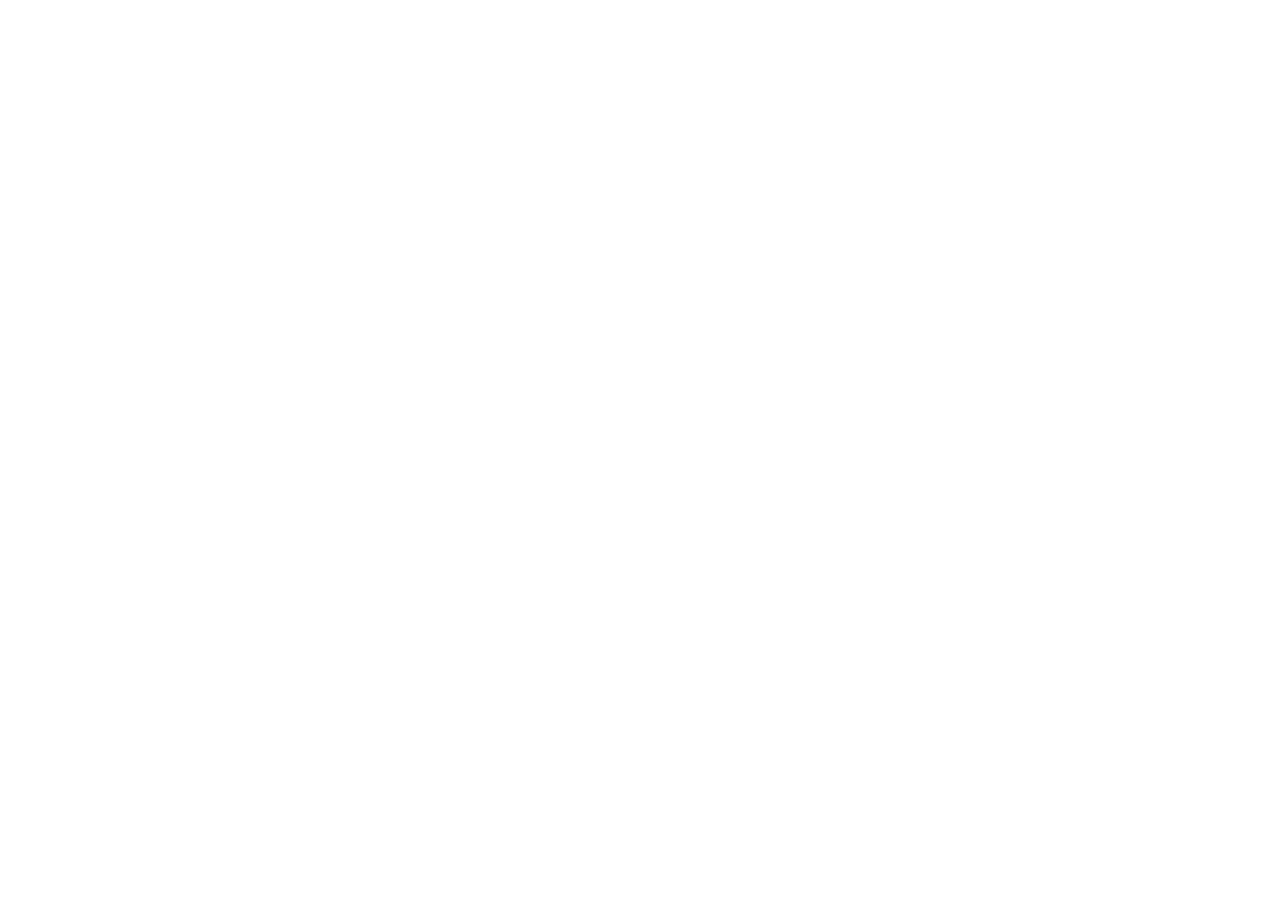
==== static/attraction.html @ 2cb46743 "First Version" ====
<!DOCTYPE html>
<html lang="en">
<head>
  <meta charset="UTF-8">
  <meta name="viewport" content="width=device-width, initial-scale=1.0">
  <title>Attraction</title>
</head>
<body>
  
</body>
</html>
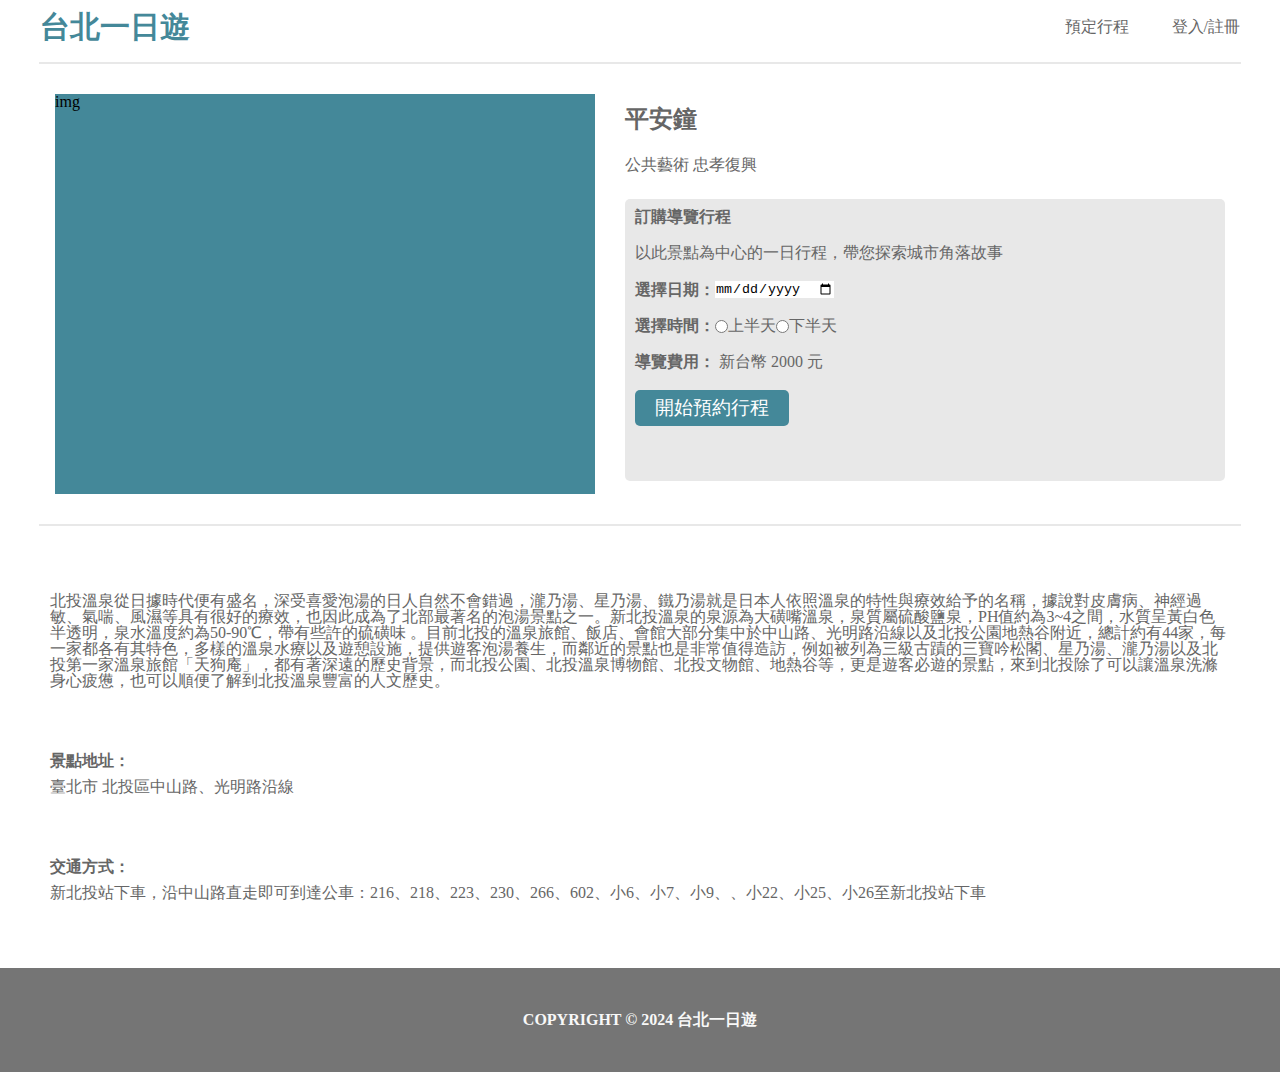
==== commit a0f9b2dd: "Part3-1 0620 version" ====
--- a/static/attraction.html
+++ b/static/attraction.html
@@ -4,8 +4,97 @@
   <meta charset="UTF-8">
   <meta name="viewport" content="width=device-width, initial-scale=1.0">
   <title>Attraction</title>
+  <link rel="stylesheet" href="/static/style.css">
 </head>
 <body>
+  <!-- Header: Navigation -->
+  <div class="l-container">
+    <div class="l-navigation">
+      <div class="l-title">
+        <h2>台北一日遊</h2>
+      </div>
+      <div class="l-navbar">
+        <div class="l-bookbutton">
+          <a href="">預定行程</a>
+        </div>
+        <div class="l-loginbutton">
+          <a href="">登入/註冊</a>
+        </div>
+      </div>
+    </div>
+  </div>
+
+  <hr>
+
+  <!-- Picture & Profile: Section -->
+  <div class="att-section">
+    <div class="att-pic">
+      <p>img</p>
+    </div>
+    <div class="att-profile">
+      <div class="att-title">
+        <h1>平安鐘</h1>
+      </div>
+      <div class="att-tags">
+        <p>公共藝術</p>
+        <p>忠孝復興</p>
+      </div>
+    
+      <div class="att-bookingform">
+        <h3>訂購導覽行程</h3>
+        <p>以此景點為中心的一日行程，帶您探索城市角落故事</p>
+        <div class="m-datepicker">
+          <h3>選擇日期：</h3>
+          <input type="date">
+        </div>
+        <div class="m-timepicker">
+          <h3>選擇時間：</h3>
+          <input type="radio"><p>上半天</p> 
+          <input type="radio"><p>下半天</p>
+        </div>
+        <h3>導覽費用： <span>新台幣 2000 元</span></h3>
+        <div class="att-btn-booking">
+          <button>開始預約行程</button>
+        </div>
+        
+      </div> 
+    </div>
+
+  </div>
+
+  <hr>
+
+  <!-- Information: Infors -->
+  <div class="att-infors">
+    <div class="att-descrip">
+      <p>北投溫泉從日據時代便有盛名，深受喜愛泡湯的日人自然不會錯過，瀧乃湯、星乃湯、鐵乃湯就是日本人依照溫泉的特性與療效給予的名稱，據說對皮膚病、神經過敏、氣喘、風濕等具有很好的療效，也因此成為了北部最著名的泡湯景點之一。新北投溫泉的泉源為大磺嘴溫泉，泉質屬硫酸鹽泉，PH值約為3~4之間，水質呈黃白色半透明，泉水溫度約為50-90℃，帶有些許的硫磺味 。目前北投的溫泉旅館、飯店、會館大部分集中於中山路、光明路沿線以及北投公園地熱谷附近，總計約有44家，每一家都各有其特色，多樣的溫泉水療以及遊憩設施，提供遊客泡湯養生，而鄰近的景點也是非常值得造訪，例如被列為三級古蹟的三寶吟松閣、星乃湯、瀧乃湯以及北投第一家溫泉旅館「天狗庵」，都有著深遠的歷史背景，而北投公園、北投溫泉博物館、北投文物館、地熱谷等，更是遊客必遊的景點，來到北投除了可以讓溫泉洗滌身心疲憊，也可以順便了解到北投溫泉豐富的人文歷史。</p>
+    </div>
+    <div class="att-address">
+      <h3>景點地址：</h3>
+      <p>臺北市  北投區中山路、光明路沿線</p>
+    </div>
+    
+    <div class="att-transport">
+      <h3>交通方式：</h3>
+      <p>新北投站下車，沿中山路直走即可到達公車：216、218、223、230、266、602、小6、小7、小9、、小22、小25、小26至新北投站下車</p>
+    </div>
+  </div>
+
+
+
+
+  <!-- Footer -->
+  <div class="l-footer" id="footer">
+    <div class="l-textbox">
+      <p>COPYRIGHT © 2024 台北一日遊</p>
+    </div>
+  </div>
+
+
+  <!-- Javascript -->
+  <scrip>
+
+  </scrip>
   
 </body>
 </html>--- a/static/style.css
+++ b/static/style.css
@@ -0,0 +1,547 @@
+/* CSS reset
+    http://meyerweb.com/eric/tools/css/reset/ 
+   v2.0 | 20110126
+   License: none (public domain)
+*/
+
+html, body, div, span, applet, object, iframe,
+h1, h2, h3, h4, h5, h6, p, blockquote, pre,
+a, abbr, acronym, address, big, cite, code,
+del, dfn, em, img, ins, kbd, q, s, samp,
+small, strike, strong, sub, sup, tt, var,
+b, u, i, center,
+dl, dt, dd, ol, ul, li,
+fieldset, form, label, legend,
+table, caption, tbody, tfoot, thead, tr, th, td,
+article, aside, canvas, details, embed, 
+figure, figcaption, footer, header, hgroup, 
+menu, nav, output, ruby, section, summary,
+time, mark, audio, video {
+	margin: 0;
+	padding: 0;
+	border: 0;
+	font-size: 100%;
+	font: inherit;
+	vertical-align: baseline;
+}
+/* HTML5 display-role reset for older browsers */
+article, aside, details, figcaption, figure, 
+footer, header, hgroup, menu, nav, section {
+	display: block;
+}
+body {
+	line-height: 1;
+}
+ol, ul {
+	list-style: none;
+}
+blockquote, q {
+	quotes: none;
+}
+blockquote:before, blockquote:after,
+q:before, q:after {
+	content: '';
+	content: none;
+}
+table {
+	border-collapse: collapse;
+	border-spacing: 0;
+}
+button{
+	background-color: transparent;
+    border: none;
+}
+input{   
+    border: none;
+    padding: 0;
+    margin: 0;
+}
+a {
+    text-decoration: none;
+    color: inherit;
+  }
+
+/* Code Starts HERE Code Starts HERE Code Starts HERE */
+/* Code Starts HERE Code Starts HERE Code Starts HERE */
+/* Code Starts HERE Code Starts HERE Code Starts HERE */
+
+
+/* Header: Navigation */
+.l-container{
+    width:100%;
+    height:54px;
+    display: flex;
+    position:sticky;
+    top:0;
+    z-index: 1000;
+    background-color: white;
+}
+.l-navigation{
+    width: 1200px;
+    height: 100%;
+    margin:auto;
+    display: flex;
+    flex-direction: row;
+    justify-content: space-between;
+    align-items: center;
+}
+.l-navigation h2{
+    font-size: 30px;
+    font-weight: 700;
+    color: #448899;
+}
+.l-navbar{
+    /* background-color: white; */
+    width: 175px;
+    height:34px;
+    display: flex;
+    flex-direction: row;
+    justify-content: space-between;
+    align-items: center;
+}
+.l-navbar a{
+    font-size: 16px;
+    color: #666666;
+    /* padding:10px; */
+}
+
+/* Key Visual: Hero Section */
+.l-herosection{
+    width: 100%;
+    height:320px;
+    background-image: url(img/101.png);
+    background-size:cover;
+    background-repeat: no-repeat;
+    display: flex;
+    align-items: center;
+    justify-content: center;
+}
+.l-slogan{
+    width:100%;
+    max-width: 1200px;
+    height:169px;
+    /* background-color: aliceblue; */
+    display: flex;
+    flex-direction: column;
+    align-items: center;
+}
+.l-slogancontext{
+    width:100%;
+    height:78px;
+    display: flex;
+    flex-direction: column;
+    justify-content: space-between;
+}
+.l-slogancontext h3{
+    font-size: 28px;
+    font-weight: 700;
+    color:#F8F8F8;
+}
+.l-slogancontext p{
+    font-size: 16px;
+    font-weight: 700;
+    color:#F8F8F8;
+}
+
+.l-searchbox{
+    width: 100%;
+    max-width:1200px;
+    min-width: 360px;
+    height:46px;
+    margin-top: 45px;
+}
+.m-searchbar{
+    max-width:460px;
+    min-width: 285px;
+    height:100%;
+    display:flex;
+}
+.l-inputfield{
+    width: 400px;
+    height: 100%;
+}
+.l-inputfield input{
+    width:100%;
+    height:100%;
+    border-radius: 5px 0 0 5px;
+    box-shadow: 0 2px 4px rgba(0, 0, 0, 0.1);
+    padding-left: 10px;
+}
+.l-inputfield ::placeholder{
+    font-size: 16px;
+    font-weight: 700;
+    color:#757575;
+    padding-left:5px;
+}
+.l-searchfield{
+    width:60px;
+    height:100%; 
+}
+.l-searchfield button{
+    width:100%;
+    height:100%;
+    background-color:  #448899;
+    border-radius: 0 5px 5px 0;
+    box-shadow: 0 2px 4px rgba(0, 0, 0, 0.1);
+    cursor: pointer;
+}
+.l-searchfield img{
+    width:30px;
+    height:30px;
+}
+
+/* Content: Main */
+.l-main{
+    padding: 40px 0 40px 0;
+    width: 100%;
+} 
+.m-listbar{
+    max-width: 1220px;
+    width:100%;
+    height:70px;
+    margin: auto;
+    display: flex;
+    align-items:center;
+    justify-content: space-between;
+    overflow: hidden;
+    
+}
+.l-listcontainer{
+    width:100%;
+    height:50px;
+    display: flex;
+    flex-direction: row;
+    justify-content: space-around;
+    overflow-x: auto;
+    white-space: nowrap;
+    gap:20px;
+    -ms-overflow-style: none;  /* IE and Edge */
+    scrollbar-width: none;  /* Firefox */
+}
+.l-listcontainer::-webkit-scrollbar {
+    display: none;  /* Safari and Chrome */
+}
+
+.l-mrt{
+    /* width: 62px; */
+    height:24px;
+    padding-top: 10px;
+    white-space: nowrap;
+    font-size: 16px;
+    font-weight: 500;
+    color:#666666;
+    text-align: center;
+}
+.l-mrt:hover{
+    color:#000000;
+    cursor: pointer;
+}
+.l-iconcontainer{
+    height:50px;
+}
+.l-iconcontainer button{
+    cursor: pointer;
+}
+.l-iconcontainer button:hover{
+    padding: 9px, 0px, 9px, 15px;
+    cursor: pointer;
+}
+
+.m-attractions{
+    max-width:1200px;
+    width: 100%;
+    height:fit-content;
+    margin: auto;
+    display:grid;
+    justify-content: center;
+    grid-template-columns: 1fr 1fr 1fr 1fr;
+    grid-gap:30px;
+    /* overflow-y: scroll; */
+    position:relative;
+}
+
+.sentinel{
+    /* background-color: red; */
+    height:10px;
+    width: 100%;
+    position: absolute;
+    bottom:0;
+}
+
+.l-bigbox{
+    width:100%;
+    height:242px;
+    display: flex;
+    flex-direction: column;
+    border: 1px solid #E8E8E8;
+    border-radius: 5px;
+    overflow: hidden;
+}
+.l-image{
+    width:100%;
+    height:197px;
+    position: relative;
+    background-size: contain;
+    background-position: center;
+    z-index: 1;
+    overflow: hidden;
+}
+.l-image img{
+    width:100%;
+    height:100%;
+    object-fit: cover;
+}
+.l-name{
+    width:100%;
+    height:40px;
+    background-color: black;
+    background-color: rgba(0, 0, 0, 0.6);
+    position:absolute;
+    bottom:0px;
+    z-index: 2;
+    white-space: nowrap; 
+    overflow: hidden; 
+    text-overflow: ellipsis; 
+}
+.l-name p{
+    font-size: 16px;
+    font-weight: 700;
+    color: white;
+    margin: 10px;
+    position: relative; 
+    z-index: 3;
+}
+.l-detail{
+    width:100%;
+    height:45px;
+    display:flex;
+    justify-content: space-between;
+    align-content: center;
+    background-color: #FFFFFF;
+}
+.l-info{
+    width:50%;
+    padding: 10px;
+    display: flex;
+    justify-content: space-between;
+    align-items: center;
+}
+.l-info p{
+    font-size: 16px;
+    font-weight: 500;
+    color:#757575;
+}
+.l-info .p-right{
+    text-align: right;
+    flex:1;
+}
+.l-info .p-left{
+    text-align: left;
+    flex:1;
+}
+
+
+
+
+
+
+/* Footer */
+.l-footer{
+    width: 100%;
+    height:104px;
+    background-color: #757575;
+    display: flex;
+    justify-content: center;
+    align-items: center;
+}
+
+.l-footer p{
+    font-size: 16px;
+    font-weight: 700;
+    color:#F8F8F8;
+}
+
+
+/* RWD setting */
+@media(max-width:600px){
+    .l-navigation{
+        width:360px;
+    }
+    
+    .l-slogan{
+        width:360px;;
+    }
+    .l-slogancontext{
+        width:360px;
+    }
+    
+    .l-searchbox{
+        width:320px;
+    }
+    .m-searchbar{
+        width:360px;
+        height:100%;
+        display:flex;
+    }
+    .l-inputfield{
+        width: 225px;
+        height: 100%;
+    }
+
+    .m-attractions{
+        width:352px;
+        height:fit-content;
+        /* padding:15px; */
+        grid-template-columns: 1fr ;
+        /* grid-gap:30px; */
+        margin:auto;
+    
+    }
+}
+
+/* Attraction Page Settings */
+/* Attraction Page Settings */
+/* Attraction Page Settings */
+.att-section{
+    width:100%;
+    max-width: 1200px;
+    height: 400px;
+    /* background-color: #e4d5d5; */
+    margin: auto;
+    display: flex;
+    justify-content: space-around;
+    margin-bottom: 30px;
+    margin-top: 30px;
+}
+.att-pic{
+    max-width: 540px;
+    width: 45%;
+    background-color: #448899;
+}
+.att-profile{
+    max-width: 600px;
+    width:50%;
+    display: flex;
+    flex-direction: column;
+    justify-content: space-around;
+    /* background-color: yellow; */
+}
+.att-profile h1{
+    font-size: 24px;
+    font-weight:700;
+    color: #666666;
+}
+.att-tags p{
+    display: inline;
+    font-size: 16px;
+    font-weight:400;
+    color: #666666;
+}
+
+
+.att-bookingform{
+    height:262px;
+    background-color: #E8E8E8;
+    border-radius: 5px;
+    display: flex;
+    flex-direction: column;
+    gap:20px;
+    padding: 10px;
+}
+.att-bookingform h3{
+    font-size: 16px;
+    font-weight:700;
+    color: #666666;
+}
+.att-bookingform p{
+    font-size: 16px;
+    font-weight:400;
+    color: #666666;
+}
+.att-bookingform span{
+    font-size: 16px;
+    font-weight:400;
+    color: #666666;
+}
+.m-datepicker{
+    display: flex;
+    flex-direction: row;
+    align-items: center;
+}
+.m-timepicker{
+    display: flex;
+    flex-direction: row;
+    align-items: center;
+}
+.att-btn-booking{
+    background-color: #448899;
+    width: 154px;
+    height:36px;
+    border-radius: 5px;
+    display: flex;
+    justify-content: center;
+    align-items: center;
+}
+.att-btn-booking button{
+    color:#FFFFFF;
+    font-size: 19px;
+    font-weight: 400;  
+}
+.att-btn-booking button:hover{
+    cursor: pointer;
+}
+
+hr{
+    color: #E8E8E8;
+    border: 1px solid ;
+    max-width: 1200px;
+    width:100%;
+}
+.att-infors{
+    height:362px;
+    width:100%;
+    max-width: 1180px;
+    margin: auto;
+    margin-top: 30px;
+    margin-bottom: 30px;
+    /* background-color: thistle; */
+    display: flex;
+    flex-direction: column;
+    justify-content: space-around;
+    padding:10px;
+    gap:10px;
+}
+.att-infors h3{
+    font-size: 16px;
+    font-weight:700;
+    color: #666666;
+    margin-bottom: 10px;
+}
+
+.att-infors p{
+    font-size: 16px;
+    font-weight:400;
+    color: #666666;
+}
+
+
+/* RWD setting */
+@media(max-width:600px){
+    .att-section{
+        flex-wrap: wrap;
+        gap:10px;
+        height: fit-content;
+    }
+    .att-pic{
+        max-width: 540px;
+        width: 100%;
+    }
+    .att-profile{
+        max-width: 540px;
+        width:100%;
+        height:390px;
+    }
+    .att-infors{
+        height:fit-content;
+    }
+}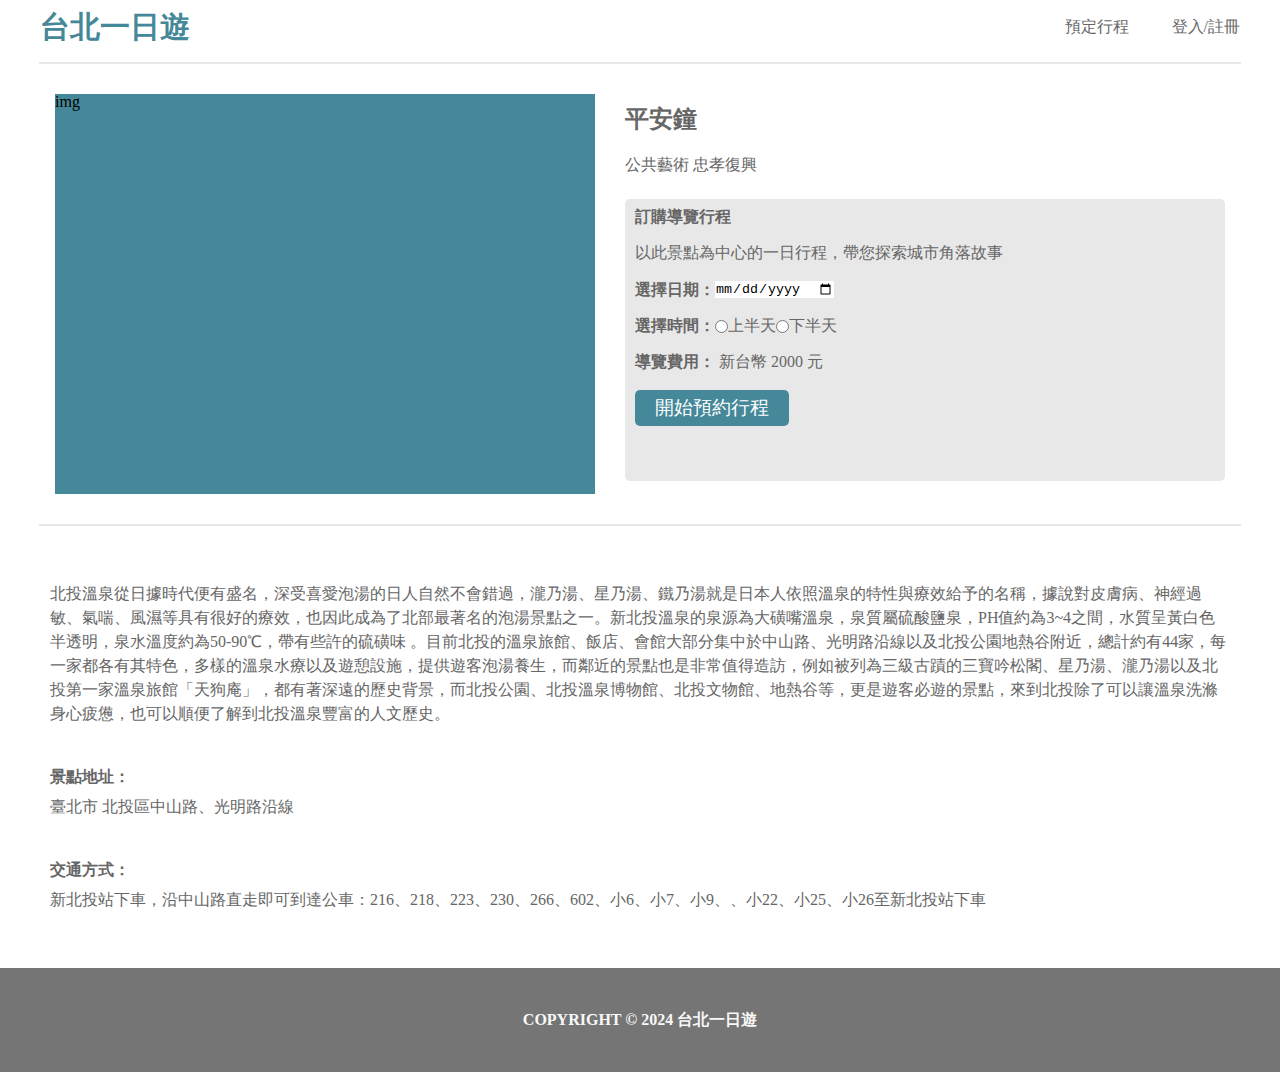
==== commit ec35faba: "Part3-2 0623 version" ====
--- a/static/attraction.html
+++ b/static/attraction.html
@@ -32,12 +32,12 @@
       <p>img</p>
     </div>
     <div class="att-profile">
-      <div class="att-title">
+      <div class="att-title" id="att_title">
         <h1>平安鐘</h1>
       </div>
-      <div class="att-tags">
-        <p>公共藝術</p>
-        <p>忠孝復興</p>
+      <div class="att-tags" id="att_tags">
+        <p id="att_cat">公共藝術</p>
+        <p id="att_mrt">忠孝復興</p>
       </div>
     
       <div class="att-bookingform">
@@ -67,16 +67,16 @@
   <!-- Information: Infors -->
   <div class="att-infors">
     <div class="att-descrip">
-      <p>北投溫泉從日據時代便有盛名，深受喜愛泡湯的日人自然不會錯過，瀧乃湯、星乃湯、鐵乃湯就是日本人依照溫泉的特性與療效給予的名稱，據說對皮膚病、神經過敏、氣喘、風濕等具有很好的療效，也因此成為了北部最著名的泡湯景點之一。新北投溫泉的泉源為大磺嘴溫泉，泉質屬硫酸鹽泉，PH值約為3~4之間，水質呈黃白色半透明，泉水溫度約為50-90℃，帶有些許的硫磺味 。目前北投的溫泉旅館、飯店、會館大部分集中於中山路、光明路沿線以及北投公園地熱谷附近，總計約有44家，每一家都各有其特色，多樣的溫泉水療以及遊憩設施，提供遊客泡湯養生，而鄰近的景點也是非常值得造訪，例如被列為三級古蹟的三寶吟松閣、星乃湯、瀧乃湯以及北投第一家溫泉旅館「天狗庵」，都有著深遠的歷史背景，而北投公園、北投溫泉博物館、北投文物館、地熱谷等，更是遊客必遊的景點，來到北投除了可以讓溫泉洗滌身心疲憊，也可以順便了解到北投溫泉豐富的人文歷史。</p>
+      <p id="att_descrip">北投溫泉從日據時代便有盛名，深受喜愛泡湯的日人自然不會錯過，瀧乃湯、星乃湯、鐵乃湯就是日本人依照溫泉的特性與療效給予的名稱，據說對皮膚病、神經過敏、氣喘、風濕等具有很好的療效，也因此成為了北部最著名的泡湯景點之一。新北投溫泉的泉源為大磺嘴溫泉，泉質屬硫酸鹽泉，PH值約為3~4之間，水質呈黃白色半透明，泉水溫度約為50-90℃，帶有些許的硫磺味 。目前北投的溫泉旅館、飯店、會館大部分集中於中山路、光明路沿線以及北投公園地熱谷附近，總計約有44家，每一家都各有其特色，多樣的溫泉水療以及遊憩設施，提供遊客泡湯養生，而鄰近的景點也是非常值得造訪，例如被列為三級古蹟的三寶吟松閣、星乃湯、瀧乃湯以及北投第一家溫泉旅館「天狗庵」，都有著深遠的歷史背景，而北投公園、北投溫泉博物館、北投文物館、地熱谷等，更是遊客必遊的景點，來到北投除了可以讓溫泉洗滌身心疲憊，也可以順便了解到北投溫泉豐富的人文歷史。</p>
     </div>
     <div class="att-address">
       <h3>景點地址：</h3>
-      <p>臺北市  北投區中山路、光明路沿線</p>
+      <p id="att_address">臺北市  北投區中山路、光明路沿線</p>
     </div>
     
     <div class="att-transport">
       <h3>交通方式：</h3>
-      <p>新北投站下車，沿中山路直走即可到達公車：216、218、223、230、266、602、小6、小7、小9、、小22、小25、小26至新北投站下車</p>
+      <p id="att_transport">新北投站下車，沿中山路直走即可到達公車：216、218、223、230、266、602、小6、小7、小9、、小22、小25、小26至新北投站下車</p>
     </div>
   </div>
 
@@ -92,9 +92,33 @@
 
 
   <!-- Javascript -->
-  <scrip>
+  <script>
+    document.addEventListener("DOMContentLoaded", function() {
 
-  </scrip>
+      attractionId = 10;
+      api_url = '/api/attraction/' + attractionId
+      fetch(api_url)
+        .then(response => response.json())
+        .then(data => {
+          // renderMRTStations(data["data"]);
+          //console.log(data);
+          appendDataToContainer(data["data"]);
+        });
+      });
+
+      function appendDataToContainer(data){
+        console.log(data["category"])
+        const att_title = document.getElementById('att_title');
+        att_title.querySelector('h1').textContent = data["name"];
+        //const att_tags = document.getElementById('att_tags');
+        document.getElementById('att_cat').textContent = data["category"];
+        document.getElementById('att_mrt').textContent = "at " + data["mrt"];
+        document.getElementById('att_descrip').textContent = data["description"];
+        document.getElementById('att_address').textContent = data["address"];
+        document.getElementById('att_transport').textContent = data["transport"];
+      }
+
+  </script>
   
 </body>
 </html>--- a/static/style.css
+++ b/static/style.css
@@ -498,7 +498,7 @@
     width:100%;
 }
 .att-infors{
-    height:362px;
+    min-height:362px;
     width:100%;
     max-width: 1180px;
     margin: auto;
@@ -522,6 +522,7 @@
     font-size: 16px;
     font-weight:400;
     color: #666666;
+    line-height: 1.5;
 }
 
 
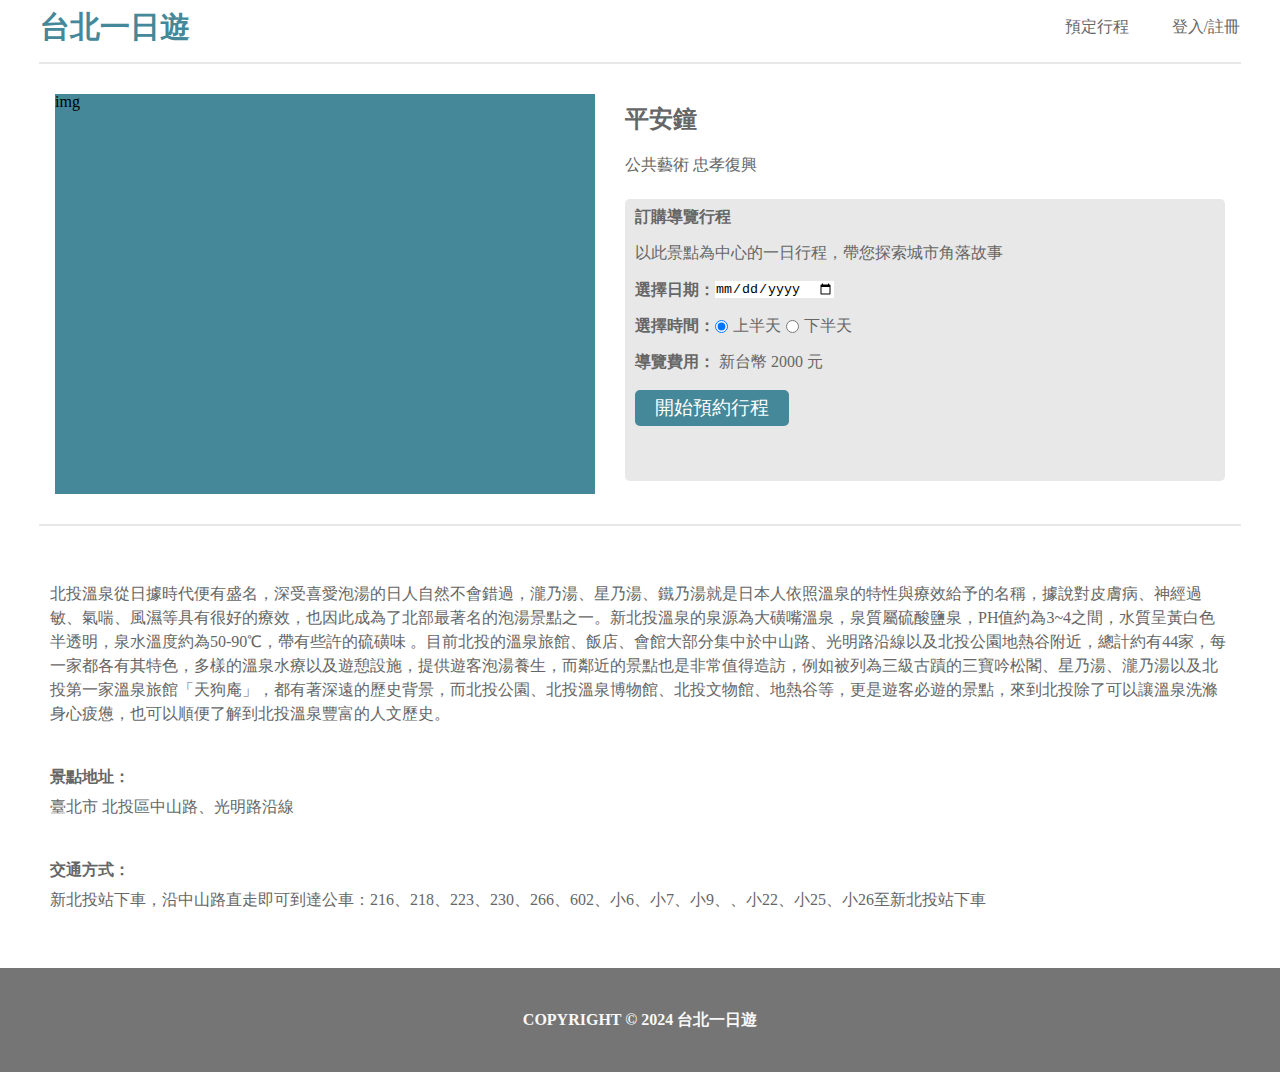
==== commit 2b860c77: "Part3-4 0623 version" ====
--- a/static/attraction.html
+++ b/static/attraction.html
@@ -49,10 +49,13 @@
         </div>
         <div class="m-timepicker">
           <h3>選擇時間：</h3>
-          <input type="radio"><p>上半天</p> 
-          <input type="radio"><p>下半天</p>
+          <label class="radio-label">
+            <input type="radio" name="time-picker" value="am" checked><p>上半天</p> 
+            <input type="radio" name="time-picker" value="pm" ><p>下半天</p>
+          </label>
+          
         </div>
-        <h3>導覽費用： <span>新台幣 2000 元</span></h3>
+        <h3>導覽費用： <span id="fee">新台幣 2000 元</span></h3>
         <div class="att-btn-booking">
           <button>開始預約行程</button>
         </div>
@@ -80,9 +83,6 @@
     </div>
   </div>
 
-
-
-
   <!-- Footer -->
   <div class="l-footer" id="footer">
     <div class="l-textbox">
@@ -94,20 +94,16 @@
   <!-- Javascript -->
   <script>
     document.addEventListener("DOMContentLoaded", function() {
-
-      attractionId = 10;
-      api_url = '/api/attraction/' + attractionId
+      pathname = window.location.pathname;
+      api_url = '/api' + pathname;
       fetch(api_url)
         .then(response => response.json())
         .then(data => {
-          // renderMRTStations(data["data"]);
           //console.log(data);
           appendDataToContainer(data["data"]);
         });
-      });
 
       function appendDataToContainer(data){
-        console.log(data["category"])
         const att_title = document.getElementById('att_title');
         att_title.querySelector('h1').textContent = data["name"];
         //const att_tags = document.getElementById('att_tags');
@@ -118,6 +114,25 @@
         document.getElementById('att_transport').textContent = data["transport"];
       }
 
+      const radios = document.querySelectorAll('input[name="time-picker"]');
+      const feeSpan = document.getElementById('fee');
+      function changeFee(){
+        const selectedRadio = document.querySelector('input[name="time-picker"]:checked');
+          if (selectedRadio.value === 'am') {
+              feeSpan.textContent = '新台幣 2000 元';
+          } else if (selectedRadio.value === 'pm') {
+              feeSpan.textContent = '新台幣 2500 元';
+          }      
+      }
+      radios.forEach(radio => {
+        radio.addEventListener('change', changeFee);
+      });
+
+
+    });
+
+      
+    
   </script>
   
 </body>
--- a/static/style.css
+++ b/static/style.css
@@ -276,6 +276,7 @@
     border: 1px solid #E8E8E8;
     border-radius: 5px;
     overflow: hidden;
+    cursor: pointer;
 }
 .l-image{
     width:100%;
@@ -473,6 +474,18 @@
     flex-direction: row;
     align-items: center;
 }
+.m-timepicker label{
+    display: flex;
+    flex-direction: row;
+    align-items: center;
+    gap:5px;
+}
+.radio-label input{
+    cursor: pointer;
+}
+
+
+
 .att-btn-booking{
     background-color: #448899;
     width: 154px;
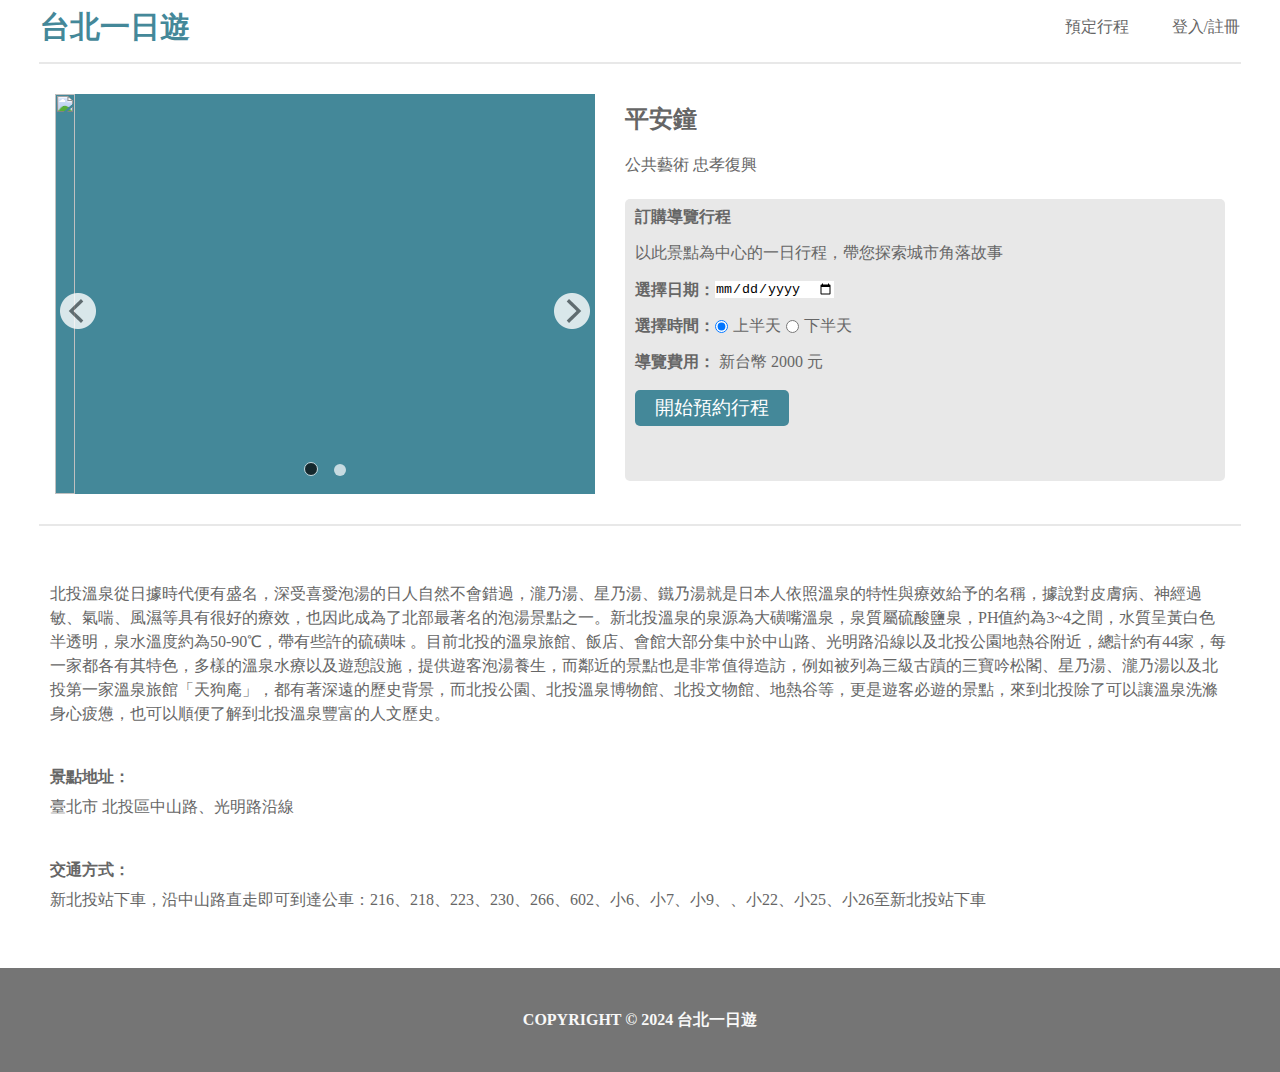
==== commit 343d2e22: "Part3-5 0625 version" ====
--- a/static/attraction.html
+++ b/static/attraction.html
@@ -28,9 +28,28 @@
 
   <!-- Picture & Profile: Section -->
   <div class="att-section">
-    <div class="att-pic">
-      <p>img</p>
+    <div class="att-slide-container">
+      <div class="att-slideshow">
+        <div class="att-slide">
+          <img src="https://www.travel.taipei/d_upload_ttn/sceneadmin/image/A0/B0/C0/D226/E920/F665/1f26af86-e907-44c9-b4d7-5c498dacfc6c.jpg">
+        </div>
+        <div class="att-slide">
+          <img src="https://www.travel.taipei/d_upload_ttn/sceneadmin/image/A0/B0/C1/D9/E832/F14/44bcb0c8-d34a-45f5-9e03-6df61bd9cff2.jpg">
+        </div>
+      </div>
+      <div class="att-prev">
+        <button onclick="changeSlide(-1)"><img src="/static/img/att_leftArrow.png"></button>
+      </div>
+      <div class="att-next">
+        <button onclick="changeSlide(1)"><img src="/static/img/att_rightArrow.png"></button>
+      </div>
+      <div class="att-dot-container">
+        <span class="att-dot active" onclick="currentSlide(1)"></span>
+        <span class="att-dot" onclick="currentSlide(2)"></span>
+      </div>
+    
     </div>
+
     <div class="att-profile">
       <div class="att-title" id="att_title">
         <h1>平安鐘</h1>
@@ -128,8 +147,39 @@
         radio.addEventListener('change', changeFee);
       });
 
+      //function appendImg(data){}
+
+  
 
     });
+
+    let slideIndex = 0;
+      showSlides(slideIndex);
+    function changeSlide(n) {
+          showSlides(slideIndex += n);
+      }
+
+    function currentSlide(n) {
+        showSlides(slideIndex = n - 1);
+    }
+    function showSlides(n) {
+          let slides = document.querySelectorAll(".att-slide");
+          let dots = document.querySelectorAll(".att-dot");
+          if (n >= slides.length) {
+              slideIndex = 0;
+          }
+          if (n < 0) {
+              slideIndex = slides.length - 1;
+          }
+
+          slides.forEach((slide, index) => {
+              slide.style.display = "none";
+              dots[index].className = dots[index].className.replace(" active", "");
+          });
+
+          slides[slideIndex].style.display = "block";
+          dots[slideIndex].className += " active";
+      };
 
       
     
--- a/static/style.css
+++ b/static/style.css
@@ -414,11 +414,85 @@
     margin-bottom: 30px;
     margin-top: 30px;
 }
-.att-pic{
+.att-slide-container{
     max-width: 540px;
     width: 45%;
     background-color: #448899;
-}
+    overflow: hidden;
+    position:relative;
+    z-index: 1;
+    display: flex;
+}
+.att-slideshow{
+    width: 100%;
+    height: 100%;
+    display: flex;
+    transition: transform 0.5s ease; 
+    position: relative;
+}
+.att-slide{
+    overflow: hidden;
+    box-sizing: border-box;
+    display: none;
+    
+}
+.att-slide img{
+    display: block;
+    width:100%;
+    height: 100%;
+    object-fit: cover;
+    transition: background-color 0.6s ease; 
+}
+.att-prev, .att-next{
+    position: absolute;
+    height: 36px;
+    width:36px;
+    display: flex;
+    align-items: center;
+    justify-content: center;
+    top:50%;
+    
+    img{
+        opacity: 0.8;
+        cursor: pointer;
+    }
+}
+.att-prev{
+    left: 5px;
+}
+.att-next{
+    right: 5px;
+}
+.att-dot-container{
+    position: absolute;
+    bottom:5px;
+    left: 50%;
+    transform: translate(-50%,0);
+    text-align: center;
+    padding: 10px;
+    /* background: #f1f1f1; */
+}
+.att-dot{
+    cursor: pointer;
+    height: 12px;
+    width: 12px;
+    margin: 0 6px;
+    background-color:#FFFFFF;
+    opacity: 0.7;
+    border-radius: 50%;
+    display: inline-block;
+    transition: background-color 0.6s ease; 
+}
+.att-dot.active{
+    background-color: #000000;
+    border:solid #FFFFFF 1px;
+}
+
+
+
+
+
+
 .att-profile{
     max-width: 600px;
     width:50%;
@@ -546,7 +620,7 @@
         gap:10px;
         height: fit-content;
     }
-    .att-pic{
+    .att-slide-container{
         max-width: 540px;
         width: 100%;
     }
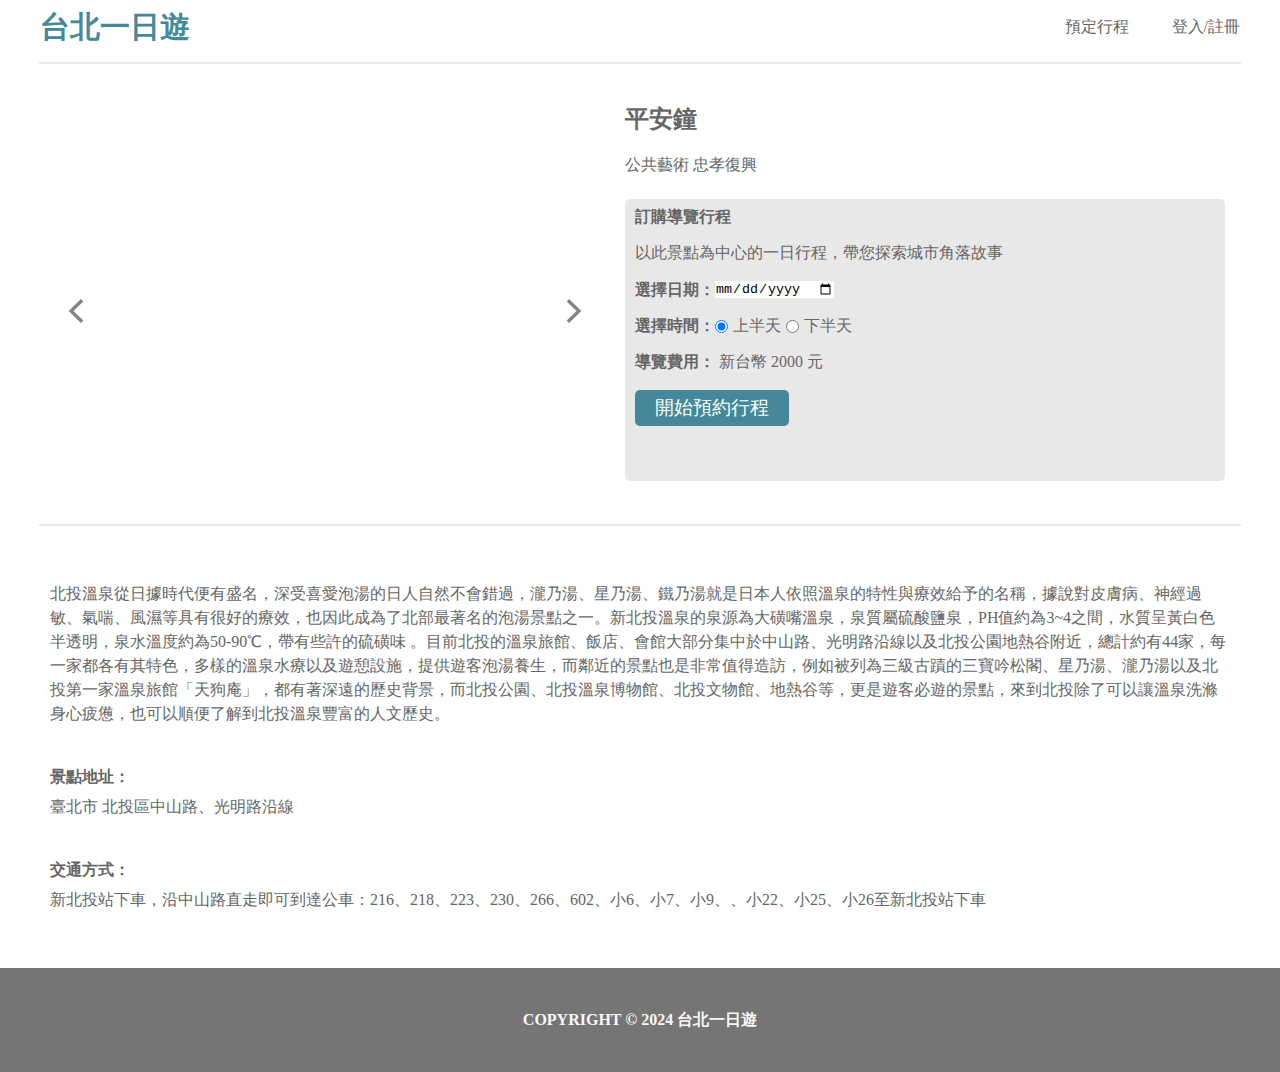
==== commit d2679297: "Part3 All 0625version" ====
--- a/static/attraction.html
+++ b/static/attraction.html
@@ -29,24 +29,14 @@
   <!-- Picture & Profile: Section -->
   <div class="att-section">
     <div class="att-slide-container">
-      <div class="att-slideshow">
-        <div class="att-slide">
-          <img src="https://www.travel.taipei/d_upload_ttn/sceneadmin/image/A0/B0/C0/D226/E920/F665/1f26af86-e907-44c9-b4d7-5c498dacfc6c.jpg">
-        </div>
-        <div class="att-slide">
-          <img src="https://www.travel.taipei/d_upload_ttn/sceneadmin/image/A0/B0/C1/D9/E832/F14/44bcb0c8-d34a-45f5-9e03-6df61bd9cff2.jpg">
-        </div>
-      </div>
+      <div class="att-slideshow" id="att_slideshow"></div>
       <div class="att-prev">
         <button onclick="changeSlide(-1)"><img src="/static/img/att_leftArrow.png"></button>
       </div>
       <div class="att-next">
         <button onclick="changeSlide(1)"><img src="/static/img/att_rightArrow.png"></button>
       </div>
-      <div class="att-dot-container">
-        <span class="att-dot active" onclick="currentSlide(1)"></span>
-        <span class="att-dot" onclick="currentSlide(2)"></span>
-      </div>
+      <div class="att-dot-container" id="att_dot_container"></div>
     
     </div>
 
@@ -112,27 +102,57 @@
 
   <!-- Javascript -->
   <script>
+    let slideIndex = 0;
     document.addEventListener("DOMContentLoaded", function() {
       pathname = window.location.pathname;
       api_url = '/api' + pathname;
       fetch(api_url)
         .then(response => response.json())
         .then(data => {
-          //console.log(data);
           appendDataToContainer(data["data"]);
+          showSlides(slideIndex);
         });
+
+      
+      
+      
 
       function appendDataToContainer(data){
         const att_title = document.getElementById('att_title');
         att_title.querySelector('h1').textContent = data["name"];
-        //const att_tags = document.getElementById('att_tags');
         document.getElementById('att_cat').textContent = data["category"];
         document.getElementById('att_mrt').textContent = "at " + data["mrt"];
         document.getElementById('att_descrip').textContent = data["description"];
         document.getElementById('att_address').textContent = data["address"];
         document.getElementById('att_transport').textContent = data["transport"];
+        //Append Img
+        const slideshow = document.getElementById('att_slideshow');
+        const dot_con = document.getElementById('att_dot_container');
+        img_cnt = data["images"].length;
+        for (let i=0; i<img_cnt;i++){
+          const slide = document.createElement("div");
+          // if (i==0){
+          //   slide.classList.add('att-slide.active');
+          // }
+          // else{
+          //   slide.classList.add('att-slide');
+          // }
+          slide.classList.add('att-slide');
+          const img = document.createElement("img");
+          img.src = data["images"][i];
+          img.classList.add('att-slide-img');
+          slide.appendChild(img);
+          slideshow.appendChild(slide);
+          //create dots
+          const dot = document.createElement("span");
+          dot.classList.add('att-dot');
+          dot.onclick = function(){
+            currentSlide(i+1);
+          }
+          dot_con.appendChild(dot);
+        }
       }
-
+      // Time Picker
       const radios = document.querySelectorAll('input[name="time-picker"]');
       const feeSpan = document.getElementById('fee');
       function changeFee(){
@@ -147,38 +167,36 @@
         radio.addEventListener('change', changeFee);
       });
 
-      //function appendImg(data){}
-
-  
+
 
     });
 
-    let slideIndex = 0;
-      showSlides(slideIndex);
+    // let slideIndex = 0;
+    // showSlides(slideIndex);
+
     function changeSlide(n) {
-          showSlides(slideIndex += n);
+        showSlides(slideIndex += n);
       }
 
     function currentSlide(n) {
         showSlides(slideIndex = n - 1);
     }
     function showSlides(n) {
-          let slides = document.querySelectorAll(".att-slide");
-          let dots = document.querySelectorAll(".att-dot");
-          if (n >= slides.length) {
-              slideIndex = 0;
-          }
-          if (n < 0) {
-              slideIndex = slides.length - 1;
-          }
-
-          slides.forEach((slide, index) => {
-              slide.style.display = "none";
-              dots[index].className = dots[index].className.replace(" active", "");
-          });
-
-          slides[slideIndex].style.display = "block";
-          dots[slideIndex].className += " active";
+        let slides = document.querySelectorAll(".att-slide");
+        //console.log(slides);
+        let dots = document.querySelectorAll(".att-dot");
+        if (n >= slides.length) {
+            slideIndex = 0;
+        }
+        if (n < 0) {
+            slideIndex = slides.length - 1;
+        }
+        slides.forEach((slide, index) => {
+            slide.style.display = "none";
+            dots[index].className = dots[index].className.replace(" active", "");
+        });
+        slides[slideIndex].style.display = "block";
+        dots[slideIndex].className += " active";
       };
 
       
--- a/static/style.css
+++ b/static/style.css
@@ -417,7 +417,6 @@
 .att-slide-container{
     max-width: 540px;
     width: 45%;
-    background-color: #448899;
     overflow: hidden;
     position:relative;
     z-index: 1;
@@ -433,10 +432,14 @@
 .att-slide{
     overflow: hidden;
     box-sizing: border-box;
-    display: none;
-    
-}
-.att-slide img{
+    display: none;    
+}
+.att-slide.active{
+    overflow: hidden;
+    box-sizing: border-box;
+    display: block;    
+}
+.att-slide-img{
     display: block;
     width:100%;
     height: 100%;
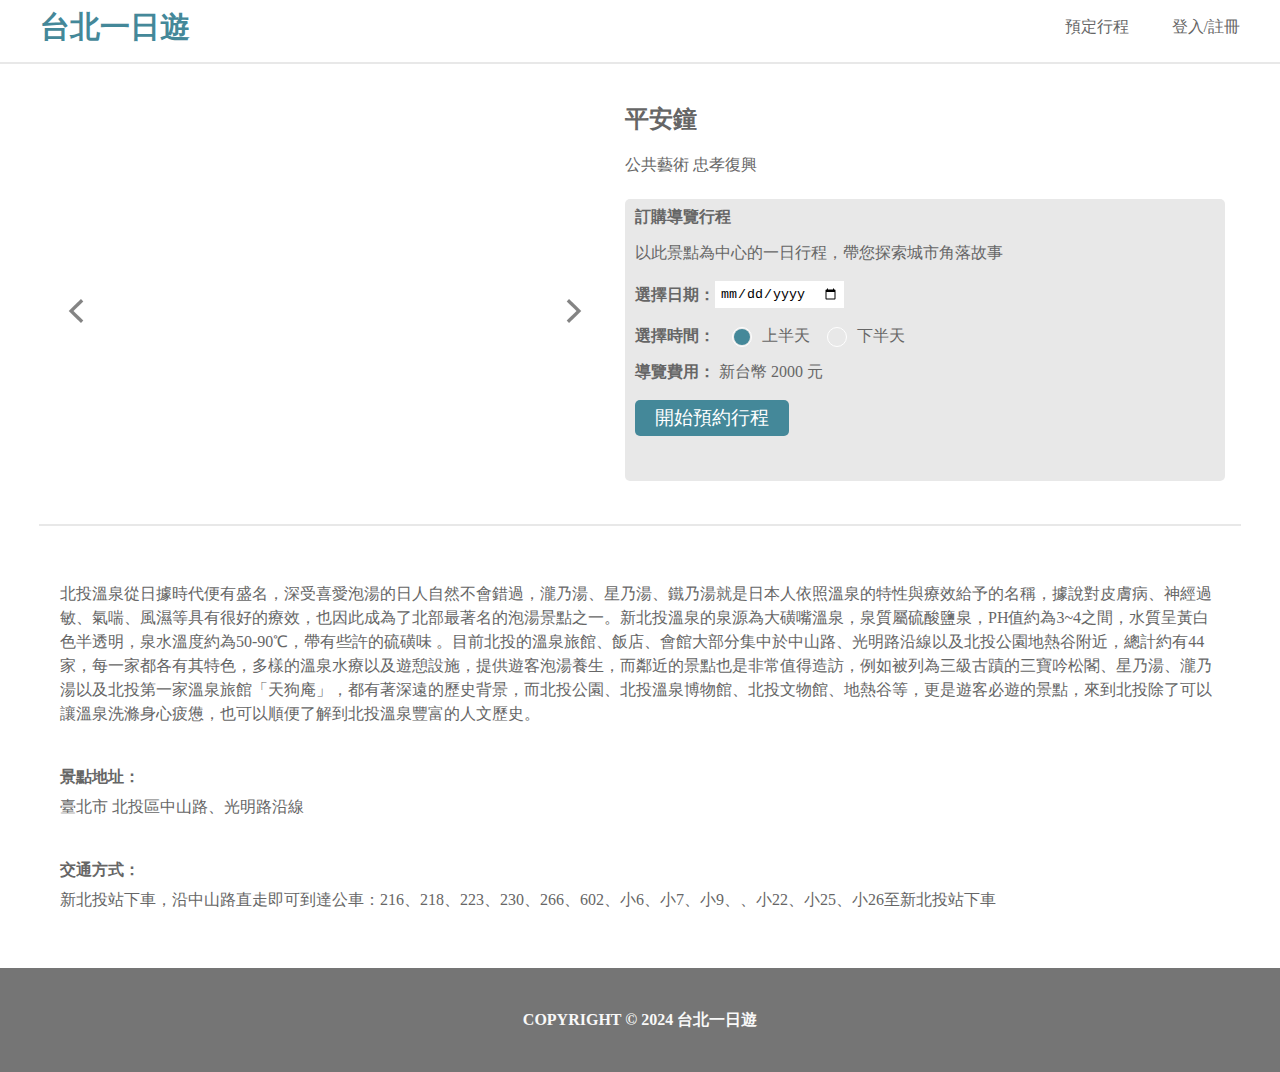
==== commit e0659817: "Change 2.0 0626 version" ====
--- a/static/attraction.html
+++ b/static/attraction.html
@@ -58,10 +58,20 @@
         </div>
         <div class="m-timepicker">
           <h3>選擇時間：</h3>
-          <label class="radio-label">
-            <input type="radio" name="time-picker" value="am" checked><p>上半天</p> 
-            <input type="radio" name="time-picker" value="pm" ><p>下半天</p>
-          </label>
+          <div class="radio-group">
+            <input type="radio" class="radio-input" id="1" name="time-picker" value="am" checked>
+            <label for="1" class="radio-label">
+             <span class="radio-button"></span>
+             上半天
+            </label>
+          </div>
+          <div class="radio-group">
+            <input type="radio" class="radio-input" id="2" name="time-picker" value="pm">
+            <label for="2" class="radio-label">
+              <span class="radio-button"></span>
+              下半天
+            </label>
+          </div>
           
         </div>
         <h3>導覽費用： <span id="fee">新台幣 2000 元</span></h3>
@@ -74,7 +84,7 @@
 
   </div>
 
-  <hr>
+  <hr class="hr-wide">
 
   <!-- Information: Infors -->
   <div class="att-infors">
--- a/static/style.css
+++ b/static/style.css
@@ -61,6 +61,7 @@
     color: inherit;
   }
 
+
 /* Code Starts HERE Code Starts HERE Code Starts HERE */
 /* Code Starts HERE Code Starts HERE Code Starts HERE */
 /* Code Starts HERE Code Starts HERE Code Starts HERE */
@@ -430,6 +431,7 @@
     position: relative;
 }
 .att-slide{
+    width: 100%;
     overflow: hidden;
     box-sizing: border-box;
     display: none;    
@@ -546,12 +548,15 @@
     flex-direction: row;
     align-items: center;
 }
+.m-datepicker input{
+    padding:5px;
+}
 .m-timepicker{
     display: flex;
     flex-direction: row;
     align-items: center;
 }
-.m-timepicker label{
+/* .m-timepicker label{
     display: flex;
     flex-direction: row;
     align-items: center;
@@ -559,8 +564,50 @@
 }
 .radio-label input{
     cursor: pointer;
-}
-
+} */
+.radio-group {
+    display: inline-block;
+  }
+  .radio-input {
+    visibility: hidden; /* 把原本的input藏起來 */
+  }
+  .radio-label {
+    font-size: 16px;
+    font-weight:400;
+    color: #666666;
+    cursor: pointer;
+    position: relative;
+    padding-left: 30px;
+  }
+  .radio-button {
+    /* 自定義樣式的span */
+    height: 18px;
+    width: 18px;
+    border: 1px solid #FFFFFF;
+    border-radius: 50%;
+    display: inline-block;
+    position: absolute;
+    left: 0;
+    top: 0;
+  }
+  .radio-button::after { /* 中間點點 */
+    content: "";
+    display: block;
+    height: 1rem;
+    width: 1rem;
+    border-radius: 50%;
+    position: absolute;
+    top: 50%;
+    left: 50%;
+    transform: translate(-50%, -50%);
+    background-color: #448899;
+    opacity: 0;
+    transition: opacity 0.2s;
+  }
+  .radio-input:checked ~ .radio-label .radio-button::after {
+    /* 選中radio時 才顯示中間點點 */
+    opacity: 1;
+  }
 
 
 .att-btn-booking{
@@ -584,9 +631,12 @@
 hr{
     color: #E8E8E8;
     border: 1px solid ;
+    width:100%;
+}
+.hr-wide{
     max-width: 1200px;
-    width:100%;
-}
+}
+
 .att-infors{
     min-height:362px;
     width:100%;
@@ -598,7 +648,8 @@
     display: flex;
     flex-direction: column;
     justify-content: space-around;
-    padding:10px;
+    padding-top:10px;
+    padding-bottom: 10px;
     gap:10px;
 }
 .att-infors h3{
@@ -613,15 +664,24 @@
     font-weight:400;
     color: #666666;
     line-height: 1.5;
+}
+.att-descrip,.att-address, .att-transport {
+    max-width: 1160px;
+    width: 100%;
+    margin: auto;
 }
 
 
 /* RWD setting */
 @media(max-width:600px){
+    .hr-wide{
+        display: none;
+    }
     .att-section{
         flex-wrap: wrap;
         gap:10px;
         height: fit-content;
+        margin-top: 0;
     }
     .att-slide-container{
         max-width: 540px;
@@ -635,4 +695,9 @@
     .att-infors{
         height:fit-content;
     }
+    .att-descrip,.att-address, .att-transport {
+        max-width: 520px;
+        width: 100%;
+        margin: auto;
+    }
 }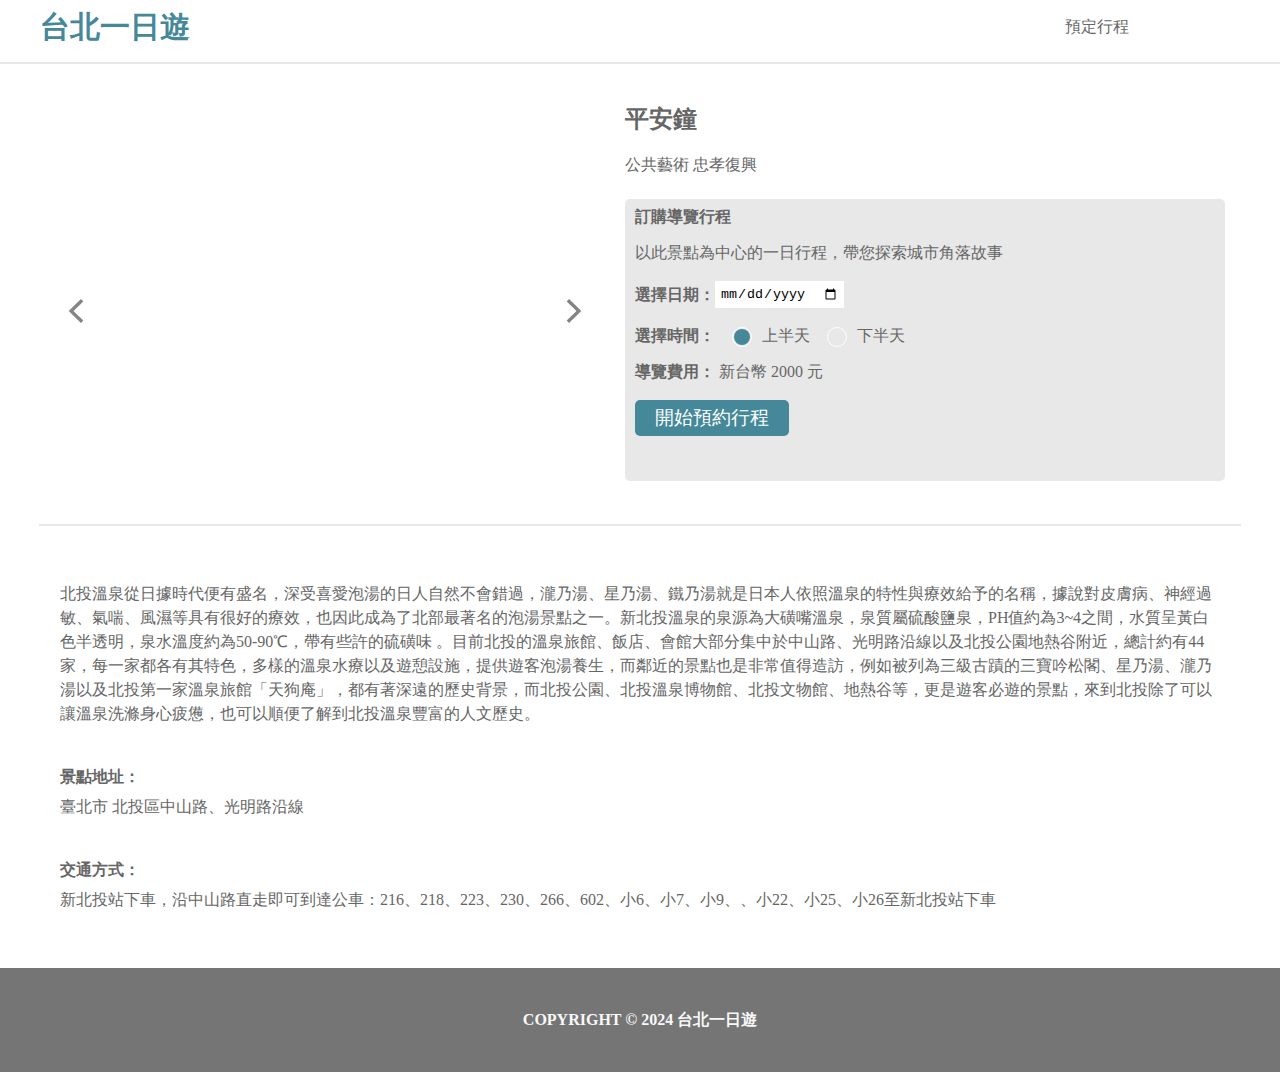
==== commit 74daef19: "Part4 All 0628 version" ====
--- a/static/attraction.html
+++ b/static/attraction.html
@@ -11,17 +11,46 @@
   <div class="l-container">
     <div class="l-navigation">
       <div class="l-title">
-        <h2>台北一日遊</h2>
+        <a href="/">台北一日遊</a>
       </div>
       <div class="l-navbar">
         <div class="l-bookbutton">
-          <a href="">預定行程</a>
-        </div>
-        <div class="l-loginbutton">
-          <a href="">登入/註冊</a>
-        </div>
-      </div>
-    </div>
+          <p>預定行程</p>
+        </div>
+        <div class="l-loginbutton" id="login" onclick="showPopup()" style="display:none">
+          <p>登入/註冊</p>
+        </div>
+        <div class="l-loginbutton" id="signout" onclick="signOut()" style="display:none">
+          <p>登出系統</p>
+        </div>
+      </div>
+    </div>
+  </div>
+  <!-- Pop-Up: signin -->
+  <div class="m-signin" id="loggin_popup" style="display: none">
+    <div class="l-decorator"></div>
+    <div class="l-popup-container">
+      <img src="/static/img/icon_close.png" onclick="closePopup()">
+      <h1>登入會員帳號</h1>
+      <input type="text" placeholder="輸入電子信箱" id="email_input">
+      <input type="text" placeholder="輸入密碼" id="password_input">
+      <button id="signin_btn">登入帳戶</button>
+      <p id="'signin_msg'">還沒有帳戶？<a href="#" onclick="showSignupForm()">點此註冊</a></p>
+    </div>
+  </div>
+  <!-- Pop-Up: signup -->
+  <div class="m-signin" id="signup_popup" style="display: none">
+    <div class="l-decorator"></div>
+    <div class="l-popup-container">
+      <img src="/static/img/icon_close.png" onclick="closePopup()">
+      <h1>註冊會員帳號</h1>
+      <input type="text" placeholder="輸入姓名" id="new_name_input">
+      <input type="text" placeholder="輸入電子信箱" id="new_email_input">
+      <input type="text" placeholder="輸入密碼" id="new_password_input">
+      <button id="signup_btn">註冊新帳戶</button>
+      <p id="signup_msg">已經有帳戶了？<a href="#" onclick="showLoginForm()">點此登入</a></p>
+    </div>
+
   </div>
 
   <hr>
@@ -112,6 +141,44 @@
 
   <!-- Javascript -->
   <script>
+    // Signin/up Pop Up
+    const loggin_popup = document.getElementById('loggin_popup');
+    const signup_popup = document.getElementById('signup_popup');
+    const loggin_btn = document.getElementById('login');
+    const signout_btn = document.getElementById('signout');
+      
+    function showPopup(){
+      loggin_popup.style.display = 'block';
+    }
+    function closePopup(){
+      loggin_popup.style.display = 'none';
+      signup_popup.style.display = 'none';
+    }
+    function showSignupForm() {
+      loggin_popup.style.display = 'none';
+      signup_popup.style.display = 'block';
+    }
+    function showLoginForm() {
+      signup_popup.style.display = 'none';
+      loggin_popup.style.display = 'block';
+    }
+    function showSignoutBtn(){
+      loggin_btn.style.display = 'none';
+      signout_btn.style.display = 'block';
+    }
+    function showSigninBtn(){
+      loggin_btn.style.display = 'block';
+      signout_btn.style.display = 'none';
+    }
+    // SignOut
+    function signOut(){
+      localStorage.setItem('token', null);
+      showSigninBtn();
+      console.log(localStorage.token);
+      console.log("登出");
+    }
+
+
     let slideIndex = 0;
     document.addEventListener("DOMContentLoaded", function() {
       pathname = window.location.pathname;
@@ -122,10 +189,7 @@
           appendDataToContainer(data["data"]);
           showSlides(slideIndex);
         });
-
-      
-      
-      
+      statusCheck();
 
       function appendDataToContainer(data){
         const att_title = document.getElementById('att_title');
@@ -141,12 +205,6 @@
         img_cnt = data["images"].length;
         for (let i=0; i<img_cnt;i++){
           const slide = document.createElement("div");
-          // if (i==0){
-          //   slide.classList.add('att-slide.active');
-          // }
-          // else{
-          //   slide.classList.add('att-slide');
-          // }
           slide.classList.add('att-slide');
           const img = document.createElement("img");
           img.src = data["images"][i];
@@ -177,6 +235,103 @@
         radio.addEventListener('change', changeFee);
       });
 
+      // SignIn
+      const signin_msg = document.getElementById('signin_msg');
+      async function signIn(email,password){
+      const formData = new FormData();
+      formData.append("email", email);
+      formData.append("password", password);
+      try {
+        const response = await fetch("/api/user/auth", {
+          method: "PUT",
+          body: formData
+          });
+
+        const data = await response.json();
+        if (data.token){
+          localStorage.setItem('token', data.token);
+          console.log(localStorage.token)
+          statusCheck();
+          closePopup();
+        }else{
+          signin_msg.textContent = data.message;
+        }
+        
+      }catch(error) {
+        console.error("There was a problem with the fetch operation:", error);
+        }
+      }
+      document.getElementById("signin_btn").addEventListener("click", async function(event) {
+        event.preventDefault();
+        const email = document.getElementById("email_input").value;
+        const password = document.getElementById("password_input").value;
+        await signIn(email,password);
+      });
+      
+    
+      
+
+      // SignUp
+      const signup_msg = document.getElementById('signup_msg');
+      async function signUp(name,email,password){
+        const formData = new FormData();
+        formData.append("name", name);
+        formData.append("email", email);
+        formData.append("password", password);
+        try {
+          const response = await fetch("/api/user", {
+            method: "POST",
+            body: formData
+            });
+
+          const data = await response.json();
+          if (data.ok){
+            // console.log("成功註冊，請重新登入");
+            signup_msg.textContent = "成功註冊，請重新登入";
+          }else{
+            // console.log(data.message);
+            signup_msg.textContent = data.message;
+          }
+          
+        }catch(error) {
+          console.error("There was a problem with the fetch operation:", error);
+        }
+      }
+      document.getElementById("signup_btn").addEventListener("click", async function(event) {
+        event.preventDefault();
+        const name = document.getElementById("new_name_input").value;
+        const email = document.getElementById("new_email_input").value;
+        const password = document.getElementById("new_password_input").value;
+        await signUp(name,email,password);
+      });
+
+      //確認登入狀態
+      async function statusCheck(){
+        const token = localStorage.getItem("token");
+        try {
+          const response = await fetch("/api/user/auth", {
+            method: "GET",
+            headers: {
+              "Authorization": `Bearer ${token}`
+            }
+          });
+          console.log("檢查狀態ing")
+          const data = await response.json();
+          console.log(data.data);
+          if (data.data){
+            console.log("token有效");
+            showSignoutBtn();
+          }else{
+            localStorage.setItem('token', null);
+            console.log("未登入")
+            showSigninBtn();
+          }
+          
+        }catch(error) {
+          console.error("There was a problem with the fetch operation:", error);
+        }
+      }
+
 
 
     });
--- a/static/style.css
+++ b/static/style.css
@@ -66,7 +66,9 @@
 /* Code Starts HERE Code Starts HERE Code Starts HERE */
 /* Code Starts HERE Code Starts HERE Code Starts HERE */
 
-
+.body{
+    position: relative;
+}
 /* Header: Navigation */
 .l-container{
     width:100%;
@@ -86,7 +88,7 @@
     justify-content: space-between;
     align-items: center;
 }
-.l-navigation h2{
+.l-navigation a{
     font-size: 30px;
     font-weight: 700;
     color: #448899;
@@ -100,10 +102,13 @@
     justify-content: space-between;
     align-items: center;
 }
-.l-navbar a{
+.l-navbar p{
     font-size: 16px;
     color: #666666;
     /* padding:10px; */
+}
+.l-loginbutton{
+    cursor: pointer;
 }
 
 /* Key Visual: Hero Section */
@@ -190,6 +195,87 @@
     width:30px;
     height:30px;
 }
+
+/* Sign-in & Sign-out */
+.m-signin{
+    width: 340px;
+    height:275px;
+    border-radius: 6px;
+    background-color: #FFFFFF;
+    position:fixed;
+    left: 50%;
+    transform: translate(-50%,0);
+    top:80px; 
+    z-index: 9999; 
+}
+.l-decorator{
+    height:10px;
+    width:100%;
+    background: linear-gradient(
+        to right, 
+        rgba(51, 119, 136, 1), 
+        rgba(102, 170, 187, 1)
+    );
+    border-radius:6px 6px 0 0 ;
+    position:absolute;
+    top:0;
+}
+.l-popup-container{
+    width:310px;
+    height:235px;
+    display: flex;
+    flex-direction: column;
+    justify-content: space-between;
+    align-items: center;
+    gap:10px;
+    position: relative;
+    margin: auto;
+    top: 20px;
+}
+
+.l-popup-container img{
+    height:16px;
+    width:16px;
+    position:absolute;
+    top:0;
+    right:0;
+    cursor: pointer;
+}
+.m-signin h1{
+    font-size: 24px;
+    font-weight: 700;
+    color:#666666;
+}
+.m-signin p{
+    font-size: 16px;
+    font-weight: 500;
+    color:#666666;
+}
+.l-popup-container input{
+    width:90%;
+    height:47px;
+    padding-left:10px;
+    border-radius: 5px;
+    border: solid #CCCCCC 1px;
+    cursor: pointer;
+}
+.l-popup-container ::placeholder{
+    font-size: 16px;
+    font-weight: 500;
+    color:#757575;
+    padding-left:5px;
+}
+.l-popup-container button{
+    width:290px;
+    height:47px;
+    background-color: #448899;
+    border-radius: 5px;
+    font-size: 19px;
+    font-weight: 400;
+    color:#FFFFFF;
+    cursor: pointer;
+}
+
 
 /* Content: Main */
 .l-main{
@@ -389,6 +475,10 @@
         width: 225px;
         height: 100%;
     }
+    .m-signin{
+        width:100%;
+        max-width: 340px;
+    }
 
     .m-attractions{
         width:352px;
@@ -556,15 +646,6 @@
     flex-direction: row;
     align-items: center;
 }
-/* .m-timepicker label{
-    display: flex;
-    flex-direction: row;
-    align-items: center;
-    gap:5px;
-}
-.radio-label input{
-    cursor: pointer;
-} */
 .radio-group {
     display: inline-block;
   }
@@ -674,8 +755,11 @@
 
 /* RWD setting */
 @media(max-width:600px){
+    hr{
+        display: none;
+    }
     .hr-wide{
-        display: none;
+        display:block;
     }
     .att-section{
         flex-wrap: wrap;
